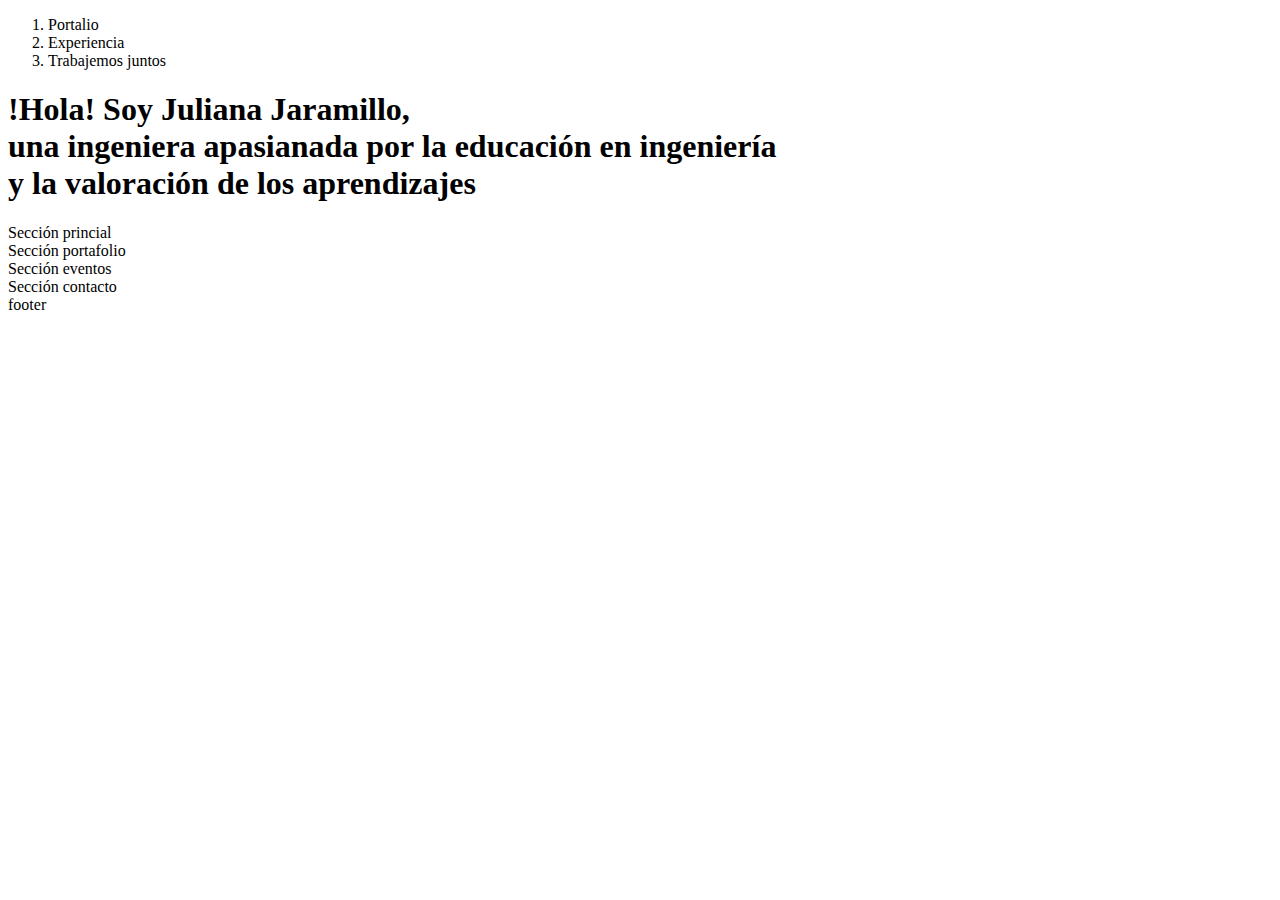
==== index.html @ 6617a972 "inicio de repositorio desarrollo web" ====
<!DOCTYPE html>
<html lang="en">
<head>
    <meta charset="UTF-8">
    <meta name="viewport" content="width=device-width, initial-scale=1.0">
    <title>Juliana Jaramillo</title>
</head>
<body>
    <header>
        <nav>
            <ol>
                <li>
                    <a>Portalio</a>                 
                </li>
                <li>
                    <a>Experiencia</a>                    
                </li>
                <li>
                    <a>Trabajemos juntos</a>  
                </li>
            </ol>
        </nav>
    </header>
    <section>
        <h1>
            !Hola! Soy <strong>Juliana Jaramillo</strong>, <br/> una <strong>ingeniera</strong> apasianada por la educación en ingeniería<br/> 
            y <strong>la valoración de los aprendizajes</strong>
        </h1>
    </section>
    <section>Sección princial</section>
    <section>Sección portafolio</section>
    <section>Sección eventos</section>
    <section>Sección contacto</section>
    <footer>footer</footer>
</body>
</html>
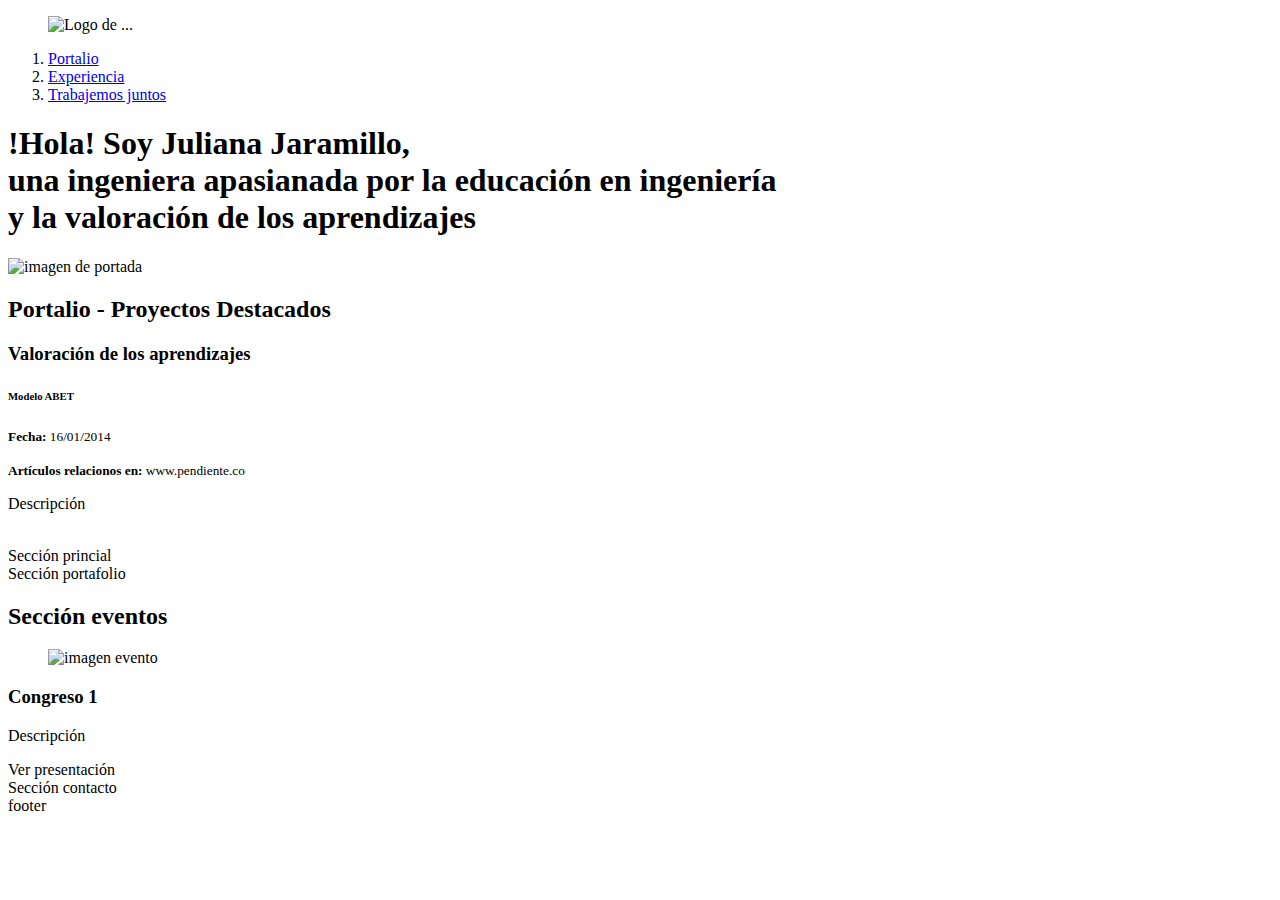
==== commit 30553efa: "avances coan las imagenes de muestra" ====
--- a/index.html
+++ b/index.html
@@ -1,22 +1,29 @@
 <!DOCTYPE html>
-<html lang="en">
+<html lang="es">
 <head>
     <meta charset="UTF-8">
     <meta name="viewport" content="width=device-width, initial-scale=1.0">
     <title>Juliana Jaramillo</title>
+    <link rel="icon" type="image/png" href="images/favicon.png"/>
+
 </head>
 <body>
     <header>
+        <div>
+            <figure>
+                <img src="images/logo.png" alt="Logo de ..."/>
+            </figure>
+        </div>
         <nav>
             <ol>
                 <li>
-                    <a>Portalio</a>                 
+                    <a href="#">Portalio</a>                 
                 </li>
                 <li>
-                    <a>Experiencia</a>                    
+                    <a href="#">Experiencia</a>                    
                 </li>
                 <li>
-                    <a>Trabajemos juntos</a>  
+                    <a href="#">Trabajemos juntos</a>  
                 </li>
             </ol>
         </nav>
@@ -26,10 +33,33 @@
             !Hola! Soy <strong>Juliana Jaramillo</strong>, <br/> una <strong>ingeniera</strong> apasianada por la educación en ingeniería<br/> 
             y <strong>la valoración de los aprendizajes</strong>
         </h1>
+        <img src="images/hero.jpg" widht="500" height="300" alt="imagen de portada">
+    </section>  
+    <section>
+        <h2>Portalio - Proyectos Destacados</h2>
+        <article>
+            <h3>Valoración de los aprendizajes</h3>
+            <h6>Modelo ABET</h6>
+            <p><small><strong>Fecha:</strong> 16/01/2014</small></p>
+            <p><small><strong>Artículos relacionos en:</strong> www.pendiente.co</small></p>
+            <p>Descripción </p>
+        <img src="" alt=""/> 
+        </article>
     </section>
     <section>Sección princial</section>
     <section>Sección portafolio</section>
-    <section>Sección eventos</section>
+    <section>
+        <h2>Sección eventos</h2>
+        <article>
+            <figure>
+                <img src="images/platzi-conf.jpg" widht="500" alt="imagen evento"/>
+            </figure>
+            <h3>Congreso 1</h3>
+            <p>Descripción</p>
+            <a>Ver presentación</a>
+        </article>
+    </section>
+    
     <section>Sección contacto</section>
     <footer>footer</footer>
 </body>
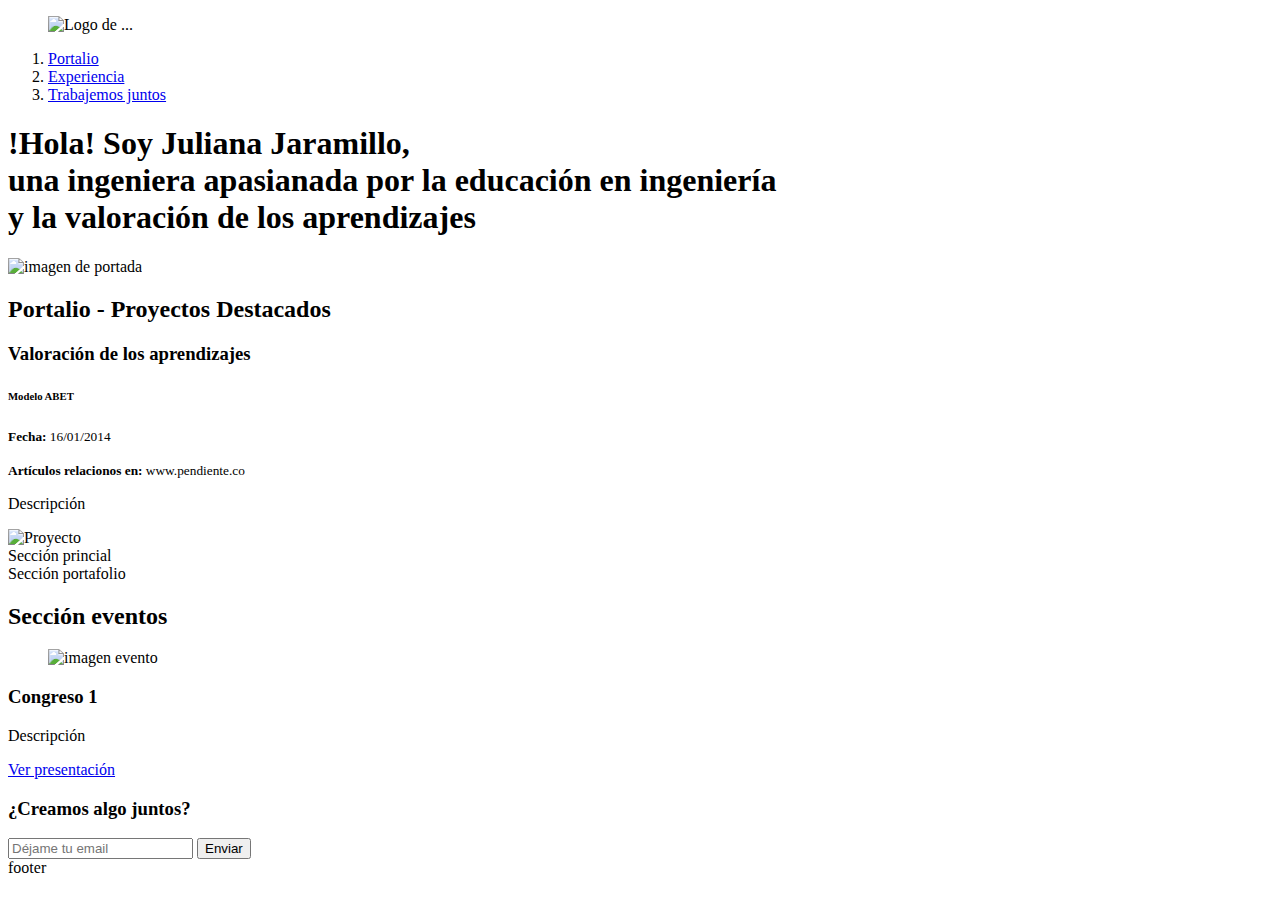
==== commit d794be3d: "Avance en los enlaces internos y externos a través de uso de atributos" ====
--- a/index.html
+++ b/index.html
@@ -17,13 +17,13 @@
         <nav>
             <ol>
                 <li>
-                    <a href="#">Portalio</a>                 
+                    <a href="#portafolio">Portalio</a>                 
                 </li>
                 <li>
-                    <a href="#">Experiencia</a>                    
+                    <a href="#eventos">Experiencia</a>                    
                 </li>
                 <li>
-                    <a href="#">Trabajemos juntos</a>  
+                    <a href="#contacto">Trabajemos juntos</a>  
                 </li>
             </ol>
         </nav>
@@ -35,7 +35,7 @@
         </h1>
         <img src="images/hero.jpg" widht="500" height="300" alt="imagen de portada">
     </section>  
-    <section>
+    <section id="portafolio">
         <h2>Portalio - Proyectos Destacados</h2>
         <article>
             <h3>Valoración de los aprendizajes</h3>
@@ -43,24 +43,29 @@
             <p><small><strong>Fecha:</strong> 16/01/2014</small></p>
             <p><small><strong>Artículos relacionos en:</strong> www.pendiente.co</small></p>
             <p>Descripción </p>
-        <img src="" alt=""/> 
+        <img width="500" src="images/platzi-video-react-native.png" alt="Proyecto"/> 
         </article>
     </section>
     <section>Sección princial</section>
     <section>Sección portafolio</section>
-    <section>
+    <section id="eventos">
         <h2>Sección eventos</h2>
         <article>
             <figure>
-                <img src="images/platzi-conf.jpg" widht="500" alt="imagen evento"/>
+                <img src="images/platzi-conf.jpg" width="500" alt="imagen evento"/>
             </figure>
             <h3>Congreso 1</h3>
             <p>Descripción</p>
-            <a>Ver presentación</a>
+            <a href="https://www.youtube.com/watch?v=bOgqRSh8vTs" target="_blank">Ver presentación</a>
         </article>
+    </section>          
+    <section id="contacto">
+        <form action="/suscripcion/">
+            <h3>¿Creamos algo juntos?</h3>
+            <input type="text" placeholder="Déjame tu email" id="email">
+            <button>Enviar</button>
+        </form>
     </section>
-    
-    <section>Sección contacto</section>
     <footer>footer</footer>
 </body>
 </html>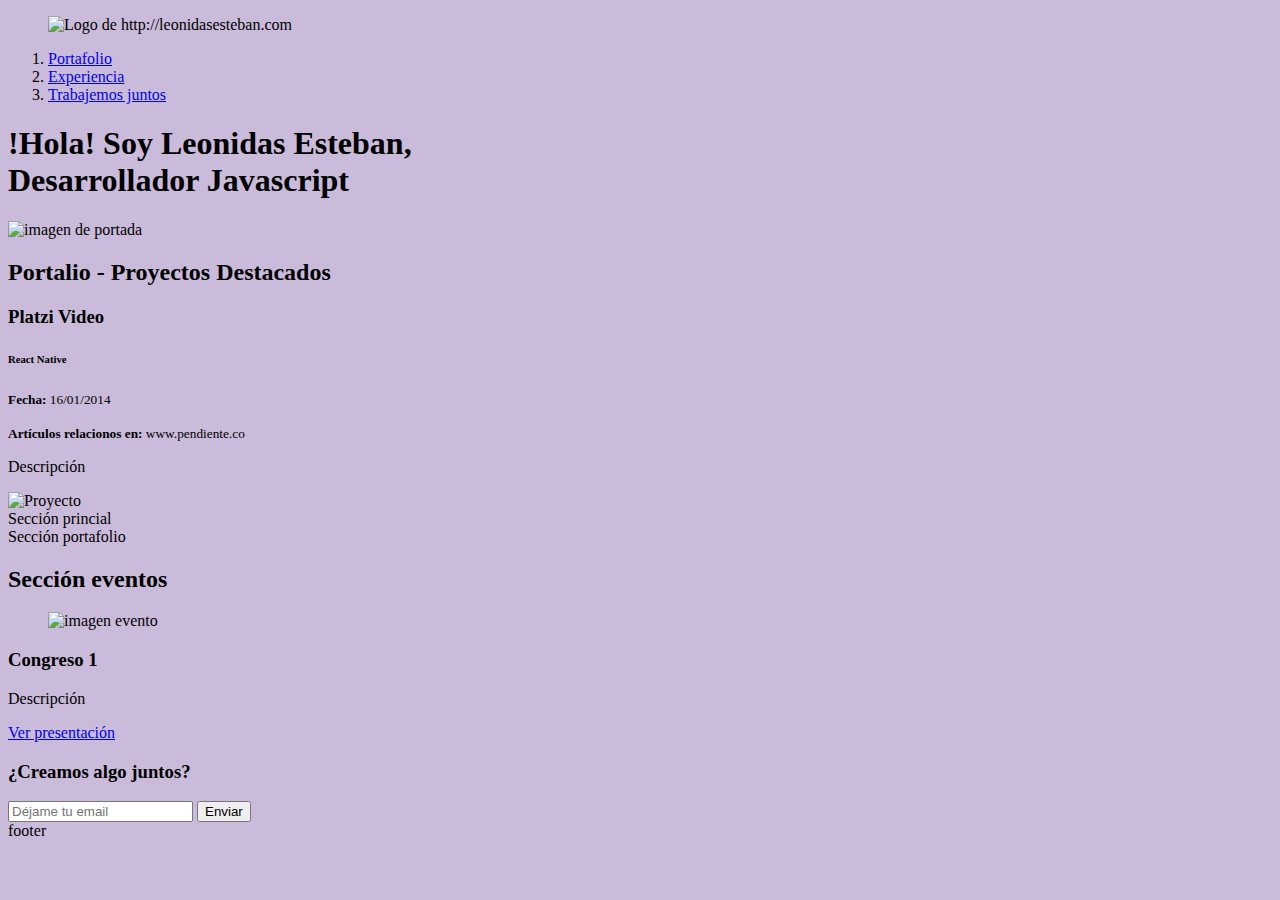
==== commit 21e5c70b: "Adición de clases en el ejemplo de Leonidas" ====
--- a/index.html
+++ b/index.html
@@ -3,43 +3,42 @@
 <head>
     <meta charset="UTF-8">
     <meta name="viewport" content="width=device-width, initial-scale=1.0">
-    <title>Juliana Jaramillo</title>
+    <title>Leonidas Estaban</title>
     <link rel="icon" type="image/png" href="images/favicon.png"/>
-
+    <link rel="stylesheet" href="./CSS/estilos.css"/>
 </head>
 <body>
-    <header>
+    <header class="header">
         <div>
-            <figure>
-                <img src="images/logo.png" alt="Logo de ..."/>
+            <figure class="logo">
+                <img src="images/logo.png" alt="Logo de http://leonidasesteban.com"/>
             </figure>
         </div>
-        <nav>
+        <nav class="menu">
             <ol>
                 <li>
-                    <a href="#portafolio">Portalio</a>                 
+                    <a class="link" href="./portafolio/index.html">Portafolio</a>                 
                 </li>
                 <li>
-                    <a href="#eventos">Experiencia</a>                    
+                    <a class="link" href="#eventos">Experiencia</a>                    
                 </li>
                 <li>
-                    <a href="#contacto">Trabajemos juntos</a>  
+                    <a class="link" href="#contacto">Trabajemos juntos</a>  
                 </li>
             </ol>
         </nav>
     </header>
-    <section>
+    <section class="hero">
         <h1>
-            !Hola! Soy <strong>Juliana Jaramillo</strong>, <br/> una <strong>ingeniera</strong> apasianada por la educación en ingeniería<br/> 
-            y <strong>la valoración de los aprendizajes</strong>
+            !Hola! Soy <strong>Leonidas Esteban</strong>, <br/> Desarrollador <strong>Javascript</strong> 
         </h1>
         <img src="images/hero.jpg" widht="500" height="300" alt="imagen de portada">
     </section>  
-    <section id="portafolio">
+    <section id="portafolio" class="portfolio">
         <h2>Portalio - Proyectos Destacados</h2>
-        <article>
-            <h3>Valoración de los aprendizajes</h3>
-            <h6>Modelo ABET</h6>
+        <article class="project">
+            <h3>Platzi Video</h3>
+            <h6>React Native</h6>
             <p><small><strong>Fecha:</strong> 16/01/2014</small></p>
             <p><small><strong>Artículos relacionos en:</strong> www.pendiente.co</small></p>
             <p>Descripción </p>
--- a/CSS/estilos.css
+++ b/CSS/estilos.css
@@ -0,0 +1,3 @@
+body {
+    background: rgb(202, 187, 218);
+}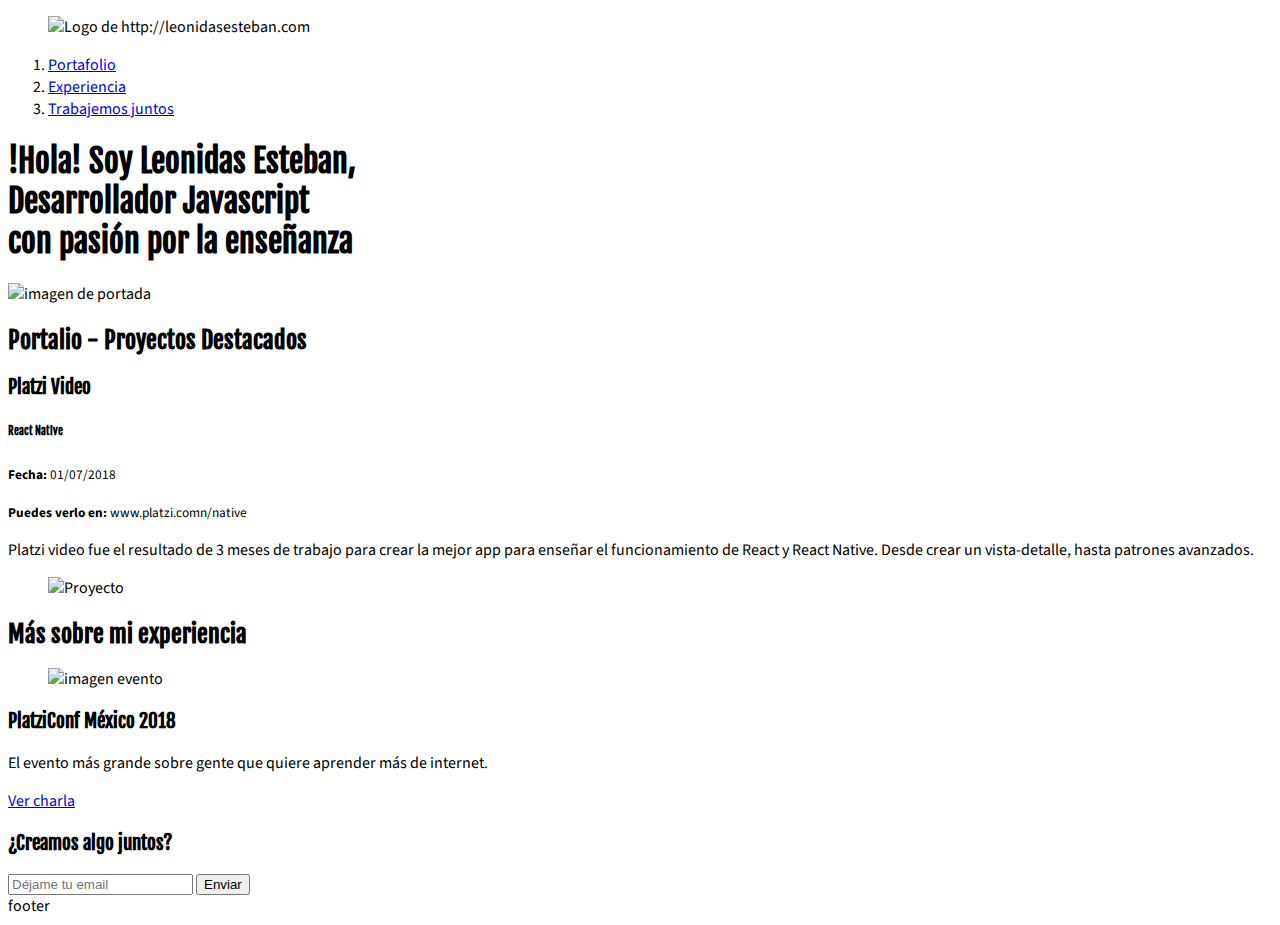
==== commit 28c745f4: "Adición de fuentes en el ejemplo de Leonidas" ====
--- a/index.html
+++ b/index.html
@@ -5,7 +5,9 @@
     <meta name="viewport" content="width=device-width, initial-scale=1.0">
     <title>Leonidas Estaban</title>
     <link rel="icon" type="image/png" href="images/favicon.png"/>
-    <link rel="stylesheet" href="./CSS/estilos.css"/>
+    <link rel="preconnect" href="https://fonts.gstatic.com">
+    <link href="https://fonts.googleapis.com/css2?family=Fjalla+One&family=Source+Sans+Pro&display=swap" rel="stylesheet">
+    <link rel="stylesheet" href="./CSS/estilos.css"/>   
 </head>
 <body>
     <header class="header">
@@ -30,41 +32,44 @@
     </header>
     <section class="hero">
         <h1>
-            !Hola! Soy <strong>Leonidas Esteban</strong>, <br/> Desarrollador <strong>Javascript</strong> 
+            !Hola! Soy <strong>Leonidas Esteban</strong>, <br/> Desarrollador <strong>Javascript</strong> <br/>con pasión por la <strong>enseñanza</strong>
         </h1>
         <img src="images/hero.jpg" widht="500" height="300" alt="imagen de portada">
     </section>  
     <section id="portafolio" class="portfolio">
         <h2>Portalio - Proyectos Destacados</h2>
         <article class="project">
-            <h3>Platzi Video</h3>
-            <h6>React Native</h6>
-            <p><small><strong>Fecha:</strong> 16/01/2014</small></p>
-            <p><small><strong>Artículos relacionos en:</strong> www.pendiente.co</small></p>
-            <p>Descripción </p>
-        <img width="500" src="images/platzi-video-react-native.png" alt="Proyecto"/> 
+            <h3 class="project-title">Platzi Video</h3>
+            <h6 class="project-course">React Native</h6>
+            <p class="project-date"><small><strong>Fecha:</strong> 01/07/2018</small></p>
+            <p class="project-url"><small><strong>Puedes verlo en:</strong> www.platzi.comn/native</small></p>
+            <p class="project-description">Platzi video fue el resultado de 3 meses de trabajo para crear
+                la mejor app para enseñar el funcionamiento de React y React Native. Desde
+            crear un vista-detalle, hasta patrones avanzados. </p>
+            <figure class="project-imageContainer">
+                <img class="project-image" width="500" src="images/platzi-video-react-native.png" alt="Proyecto"/> 
+            </figure>
+        
         </article>
     </section>
-    <section>Sección princial</section>
-    <section>Sección portafolio</section>
     <section id="eventos">
-        <h2>Sección eventos</h2>
-        <article>
-            <figure>
-                <img src="images/platzi-conf.jpg" width="500" alt="imagen evento"/>
+        <h2>Más sobre mi experiencia</h2>
+        <article class="event">
+            <figure class="event-imageContainer">
+                <img class="event-image" src="images/platzi-conf.jpg" width="500" alt="imagen evento"/>
             </figure>
-            <h3>Congreso 1</h3>
-            <p>Descripción</p>
-            <a href="https://www.youtube.com/watch?v=bOgqRSh8vTs" target="_blank">Ver presentación</a>
+            <h3 class="event-title">PlatziConf México 2018</h3>
+            <p class="event-description">El evento más grande sobre gente que quiere aprender más de internet.</p>
+            <a class="event-url" href="https://www.youtube.com/watch?v=BIS7cWGgJg0" target="_blank">Ver charla</a>
         </article>
     </section>          
-    <section id="contacto">
-        <form action="/suscripcion/">
+    <section id="contacto" class="contact">
+        <form action="/suscripcion/" class="form-email">
             <h3>¿Creamos algo juntos?</h3>
             <input type="text" placeholder="Déjame tu email" id="email">
             <button>Enviar</button>
         </form>
     </section>
-    <footer>footer</footer>
+    <footer class="footer">footer</footer>
 </body>
 </html>--- a/CSS/estilos.css
+++ b/CSS/estilos.css
@@ -1,3 +1,21 @@
-body {
+/*selector de etiquete header - article - nav */
+/*header {
     background: rgb(202, 187, 218);
-}+    color: red
+}*/
+/*selector descendente*/
+/*body header div nav al li a*/
+/*. link*/
+/*selector de id #*/
+/*#portafolio*/
+body{
+    font-family:'source sans pro', sans-serif;
+}
+h1,
+h2,
+h3,
+h4,
+h5,
+h6{
+    font-family:'Fjalla One', sans-serif;
+}    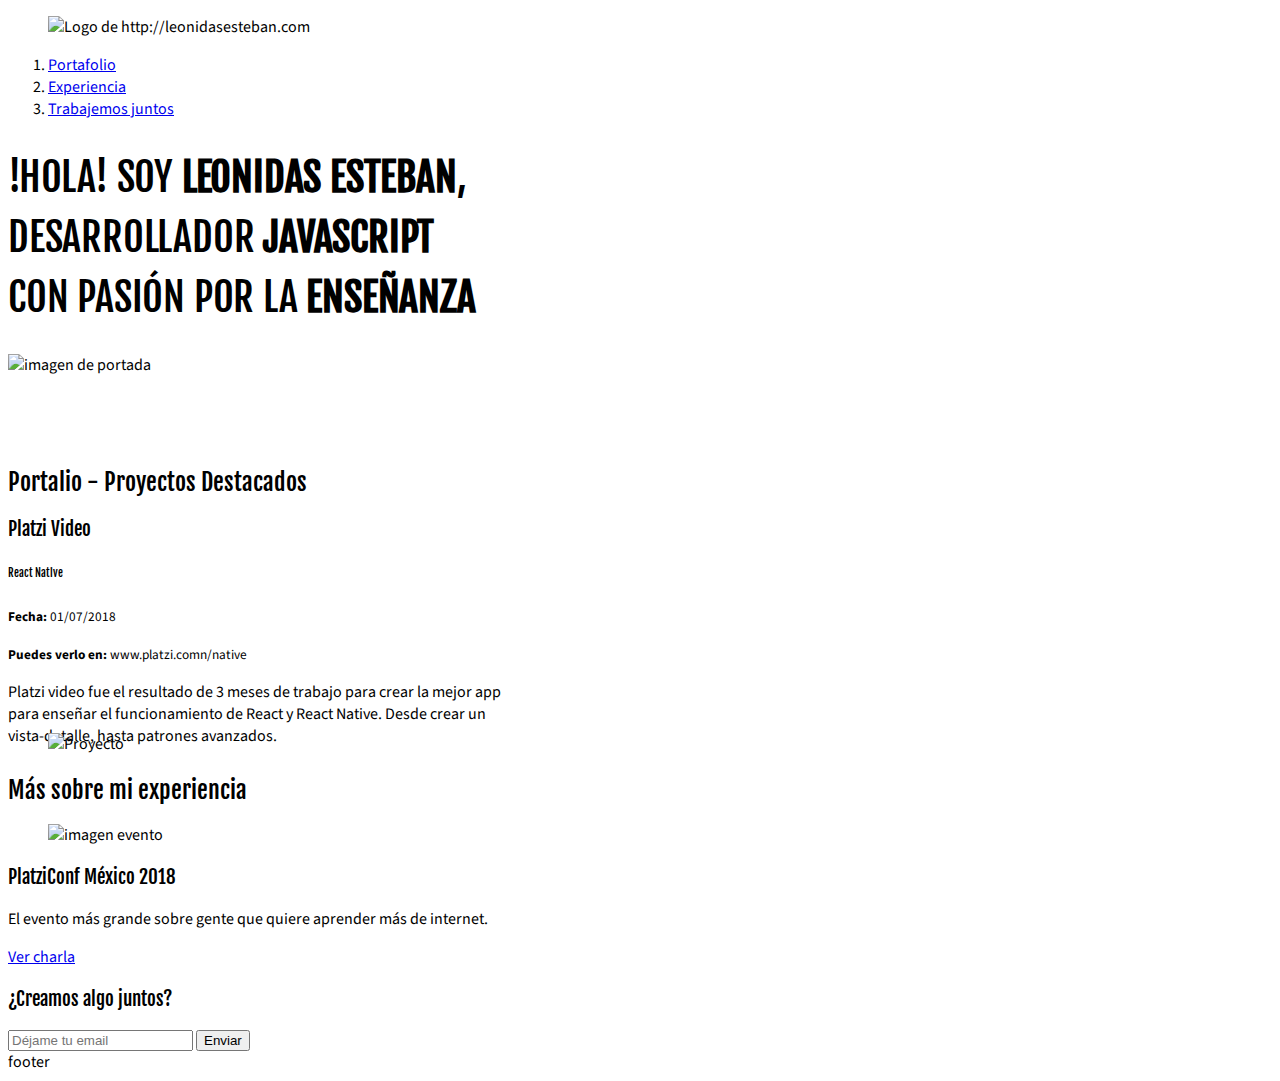
==== commit 94242b11: "Adición estilos a las fuentes en el ejemplo de Leonidas" ====
--- a/index.html
+++ b/index.html
@@ -39,13 +39,15 @@
     <section id="portafolio" class="portfolio">
         <h2>Portalio - Proyectos Destacados</h2>
         <article class="project">
-            <h3 class="project-title">Platzi Video</h3>
-            <h6 class="project-course">React Native</h6>
-            <p class="project-date"><small><strong>Fecha:</strong> 01/07/2018</small></p>
-            <p class="project-url"><small><strong>Puedes verlo en:</strong> www.platzi.comn/native</small></p>
-            <p class="project-description">Platzi video fue el resultado de 3 meses de trabajo para crear
-                la mejor app para enseñar el funcionamiento de React y React Native. Desde
-            crear un vista-detalle, hasta patrones avanzados. </p>
+            <div class="project-details">
+                <h3 class="project-title">Platzi Video</h3>
+                <h6 class="project-course">React Native</h6>
+                <p class="project-date"><small><strong>Fecha:</strong> 01/07/2018</small></p>
+                <p class="project-url"><small><strong>Puedes verlo en:</strong> www.platzi.comn/native</small></p>
+                <p class="project-description">Platzi video fue el resultado de 3 meses de trabajo para crear
+                    la mejor app para enseñar el funcionamiento de React y React Native. Desde
+                crear un vista-detalle, hasta patrones avanzados. </p>
+            </div>
             <figure class="project-imageContainer">
                 <img class="project-image" width="500" src="images/platzi-video-react-native.png" alt="Proyecto"/> 
             </figure>
--- a/CSS/estilos.css
+++ b/CSS/estilos.css
@@ -18,4 +18,22 @@
 h5,
 h6{
     font-family:'Fjalla One', sans-serif;
-}    +    font-weight: normal;
+    }    
+h1{
+    font-size: 40px;
+    line-height:1.5em;
+    letter-spacing: -.2px;
+    text-transform: uppercase;
+    text-decoration: dashed;
+}
+.hero{
+    height: 300px;
+}
+.project-details{
+    width: 500px;
+    height: 200px;
+}
+.project-imageContainer{
+    width: 500px;
+}
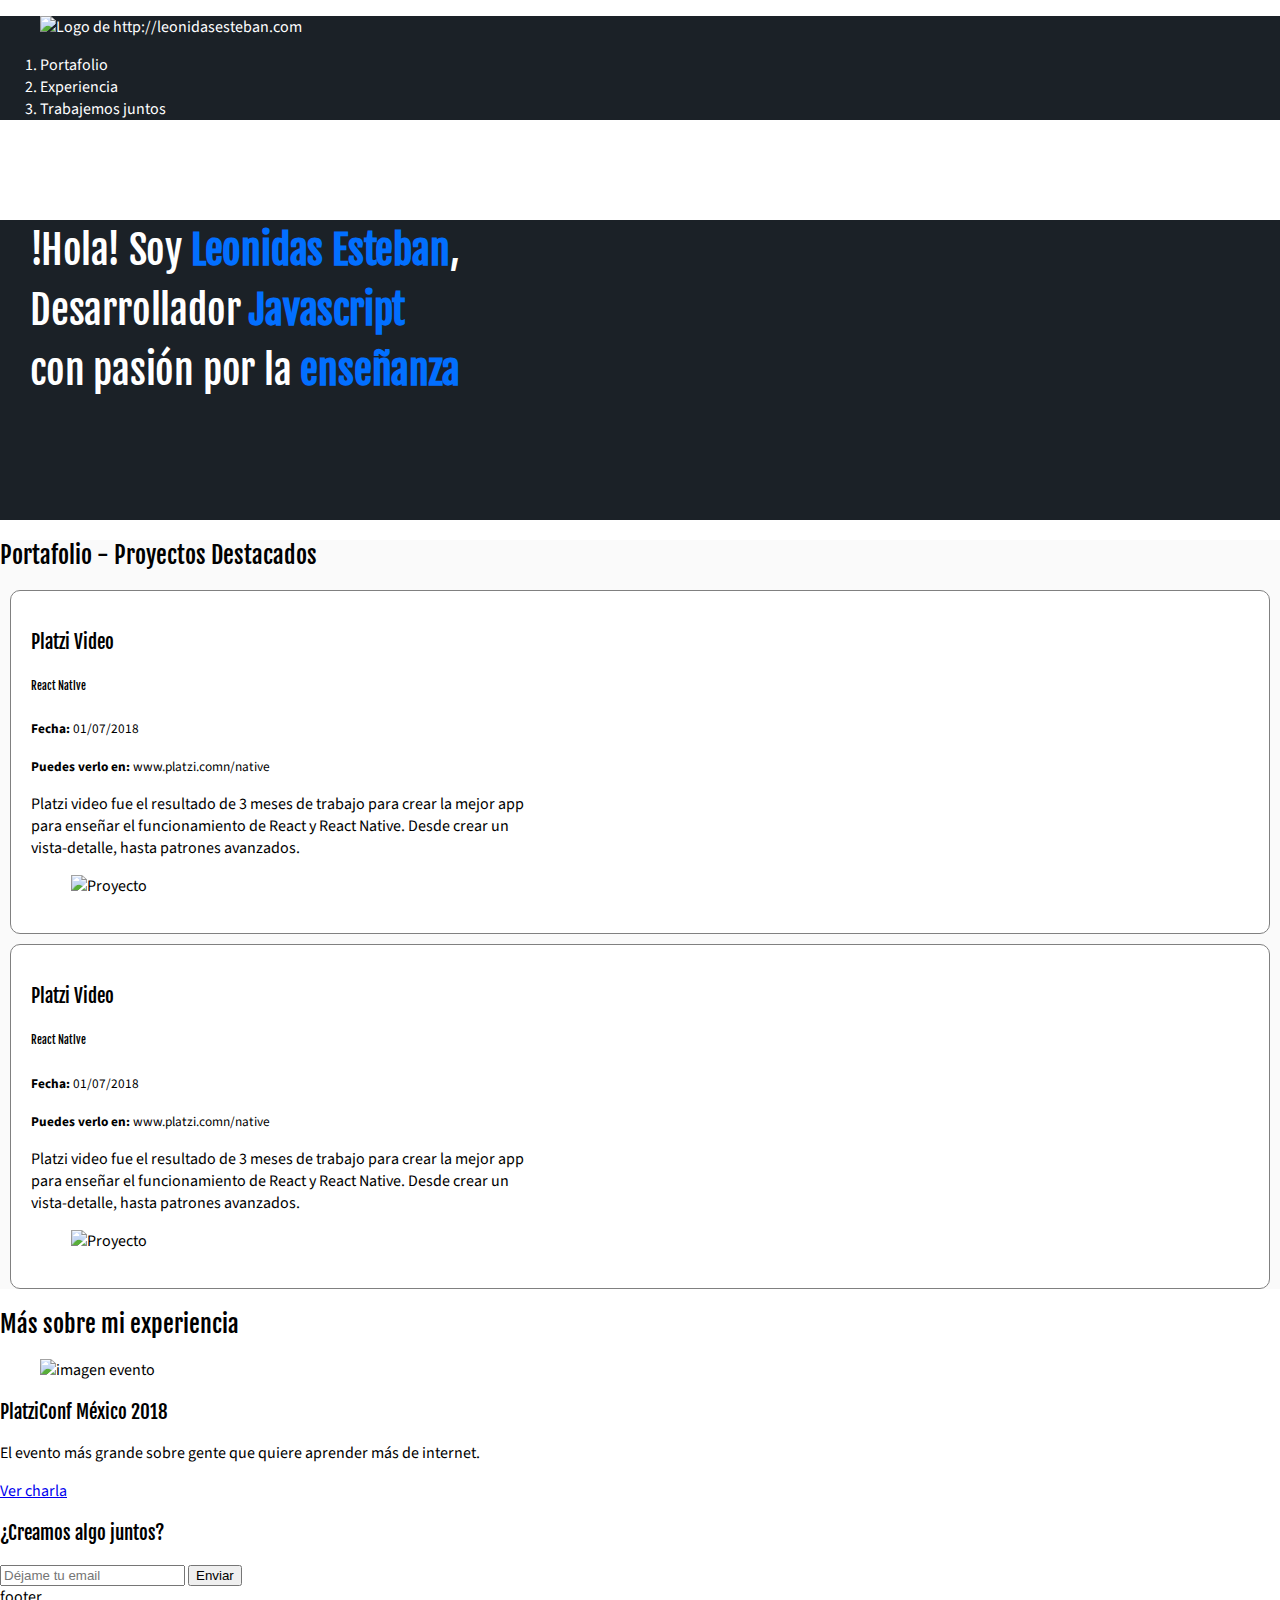
==== commit a20b0a4b: "adicion de bordes y margenes pagina Leonidas" ====
--- a/index.html
+++ b/index.html
@@ -33,11 +33,25 @@
     <section class="hero">
         <h1>
             !Hola! Soy <strong>Leonidas Esteban</strong>, <br/> Desarrollador <strong>Javascript</strong> <br/>con pasión por la <strong>enseñanza</strong>
-        </h1>
-        <img src="images/hero.jpg" widht="500" height="300" alt="imagen de portada">
+        </h1>        
     </section>  
     <section id="portafolio" class="portfolio">
-        <h2>Portalio - Proyectos Destacados</h2>
+        <h2>Portafolio - Proyectos Destacados</h2>
+        <article class="project">
+            <div class="project-details">
+                <h3 class="project-title">Platzi Video</h3>
+                <h6 class="project-course">React Native</h6>
+                <p class="project-date"><small><strong>Fecha:</strong> 01/07/2018</small></p>
+                <p class="project-url"><small><strong>Puedes verlo en:</strong> www.platzi.comn/native</small></p>
+                <p class="project-description">Platzi video fue el resultado de 3 meses de trabajo para crear
+                    la mejor app para enseñar el funcionamiento de React y React Native. Desde
+                crear un vista-detalle, hasta patrones avanzados. </p>
+            </div>
+            <figure class="project-imageContainer">
+                <img class="project-image" width="500" src="images/platzi-video-react-native.png" alt="Proyecto"/> 
+            </figure>
+        
+        </article>
         <article class="project">
             <div class="project-details">
                 <h3 class="project-title">Platzi Video</h3>
--- a/CSS/estilos.css
+++ b/CSS/estilos.css
@@ -3,13 +3,14 @@
     background: rgb(202, 187, 218);
     color: red
 }*/
-/*selector descendente*/
 /*body header div nav al li a*/
 /*. link*/
 /*selector de id #*/
 /*#portafolio*/
+/* gris oscuro = #1d252c gris claro = #626262 background gris= #1b2127 celeste= #026fff*/
 body{
     font-family:'source sans pro', sans-serif;
+    margin:0;
 }
 h1,
 h2,
@@ -24,16 +25,57 @@
     font-size: 40px;
     line-height:1.5em;
     letter-spacing: -.2px;
-    text-transform: uppercase;
-    text-decoration: dashed;
+    color: white;
+    margin: 100px 30px;
+    /*margin: 100px 150px 70px 30px;*/
+    /*text-transform: uppercase;
+    text-decoration: dashed;*/
+}
+h1 strong{
+    color: #026fff;
 }
 .hero{
     height: 300px;
+    background-image: url('../images/hero.jpg');
+    background-color: #1b2127;
+    background-size: 500px 300px;
+    background-repeat: no-repeat;
+    background-position-x: right;
+}
+.portfolio{
+    background: #fafafa;
+}
+.project{
+    /*border-top: 10px solid red;
+    border-right: 10px solid red;
+    border-left: 10px solid red;
+    border-bottom: 10px solid red;*/
+    /*border-color:aqua;
+    border-width: 10px;
+    border-style:solid;
+    border-top-color:aqua;
+    border-top-width: 10px;
+    border-top-style:solid;*/
+    border: 1px solid gray;
+    border-radius: 10px;
+    margin-bottom:15px; 
+    margin: 10px;
+    padding: 20px;    
+    background: white;
 }
 .project-details{
     width: 500px;
-    height: 200px;
+    /*height: 200px;*/
 }
 .project-imageContainer{
     width: 500px;
 }
+.header{
+    background-color: #1b2127;
+    color:white;    
+}
+/*selector descendentes*/
+.header a{
+    color:white;
+    text-decoration: none;
+}